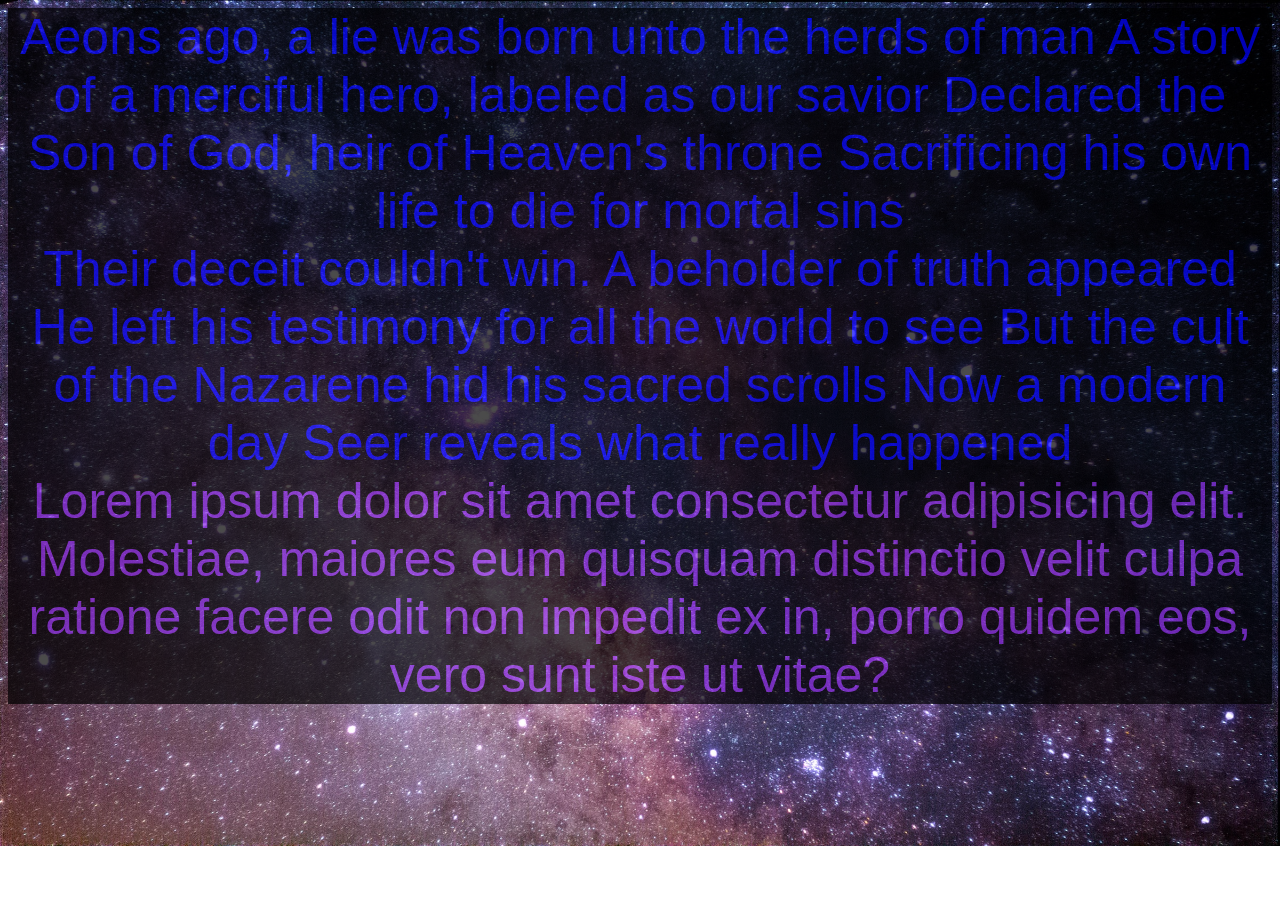
==== Exercises/StarWars/index.html @ 69970fa0 "1st version" ====
<!DOCTYPE html>
<html lang="en">
<head>
    <title>Responsive</title>
    <link rel="stylesheet" href="style.css">
    <link rel="stylesheet" href="https://cdnjs.cloudflare.com/ajax/libs/font-awesome/4.7.0/css/font-awesome.css" integrity="sha512-5A8nwdMOWrSz20fDsjczgUidUBR8liPYU+WymTZP1lmY9G6Oc7HlZv156XqnsgNUzTyMefFTcsFH/tnJE/+xBg==" crossorigin="anonymous" referrerpolicy="no-referrer" />
    <meta name="viewport" content="width=device-width, initial-scale=1">
</head>
<body>
    <div class="intro">Aeons ago, a lie was born unto the herds of man
        A story of a merciful hero, labeled as our savior
        Declared the Son of God, heir of Heaven's throne
        Sacrificing his own life to die for mortal sins
    </br>
        Their deceit couldn't win. A beholder of truth appeared
        He left his testimony for all the world to see
        But the cult of the Nazarene hid his sacred scrolls
        Now a modern day Seer reveals what really happened</div>
    <div class="lorem">Lorem ipsum dolor sit amet consectetur adipisicing elit. Molestiae, maiores eum quisquam distinctio velit culpa ratione facere odit non impedit ex in, porro quidem eos, vero sunt iste ut vitae? </div>
</body>
</html>
---- Exercises/StarWars/style.css ----
* {
    font-family: 'Gill Sans', 'Gill Sans MT', Calibri, 'Trebuchet MS', sans-serif;
}
body {
    background-image: url(stars.jpg);
    background-size: cover;
    background-repeat: no-repeat;
}
.intro {
    font-size: 50px;
    text-align: center;
    color: blue;
    background-color: black;
    opacity: 0.7;
}
.lorem {
    font-size: 50px;
    text-align: center;
    color: blueviolet;
    background-color: black;
    opacity: 0.7;
}
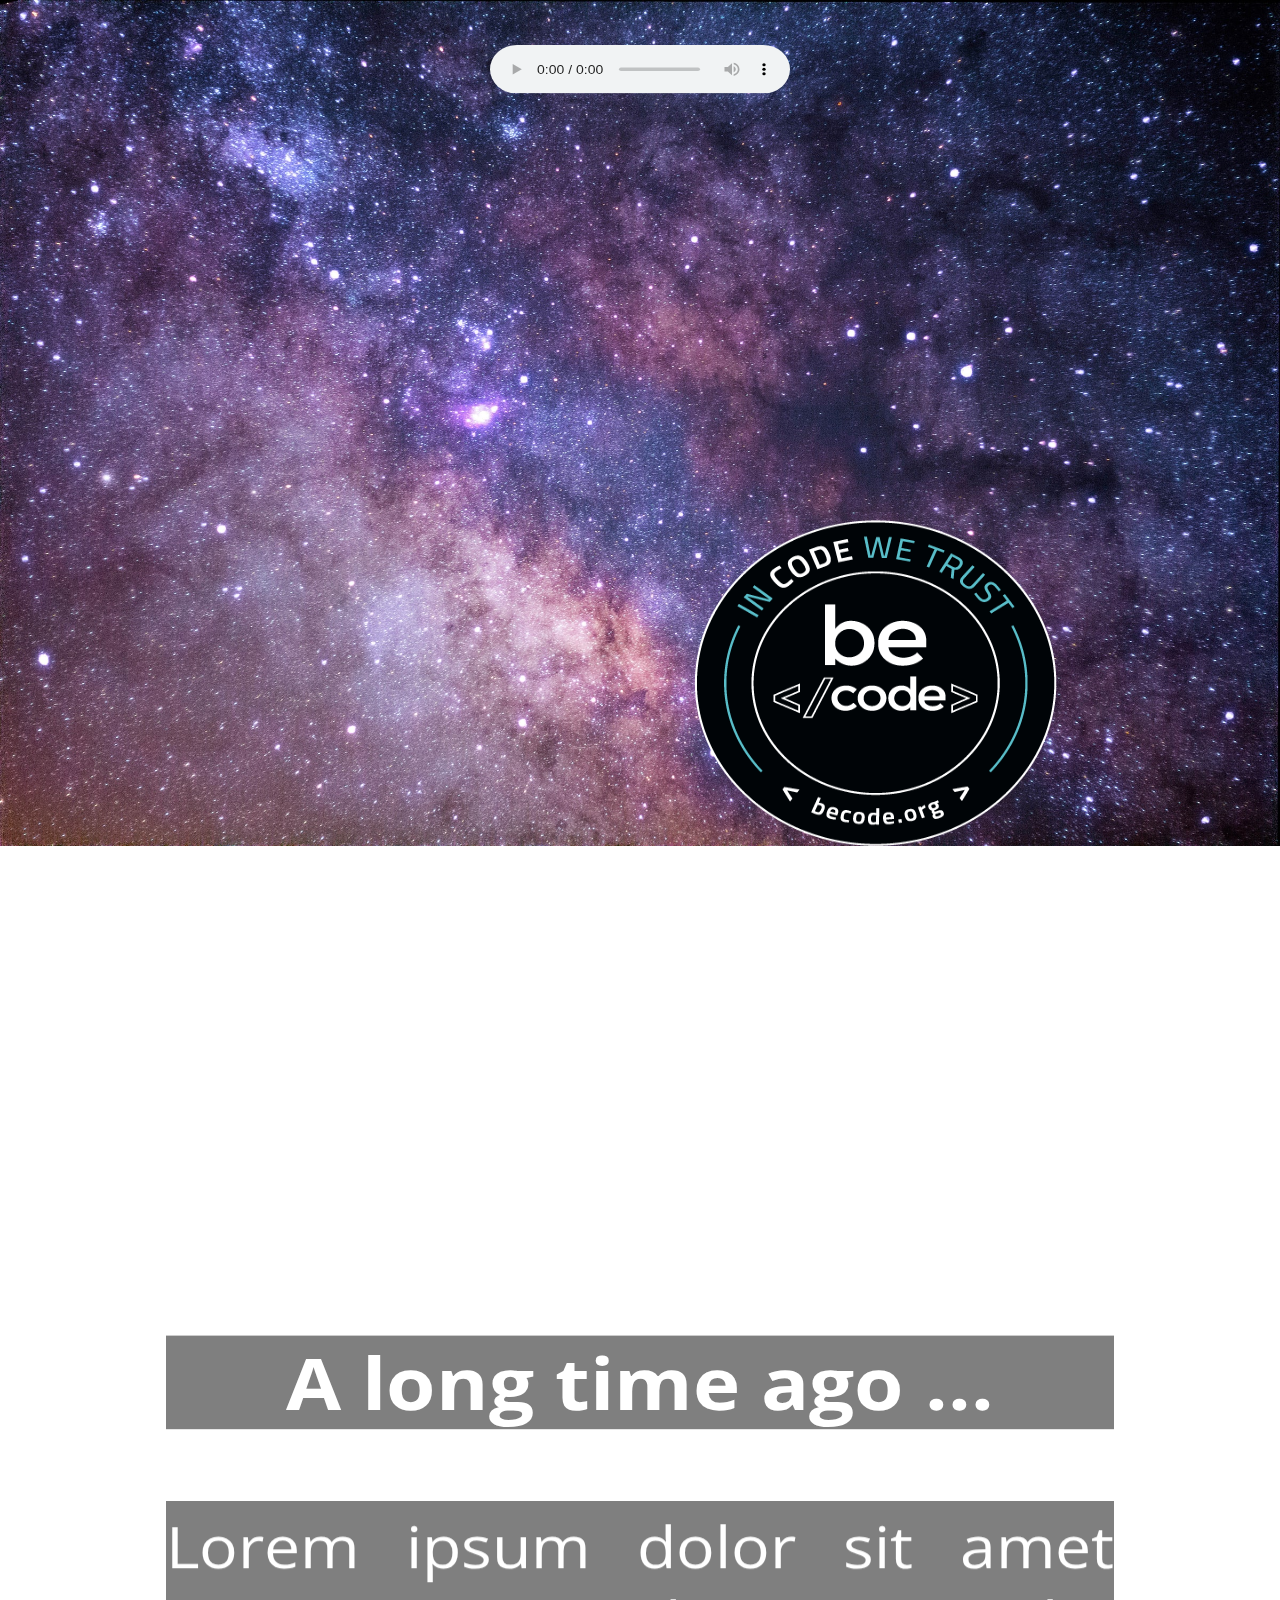
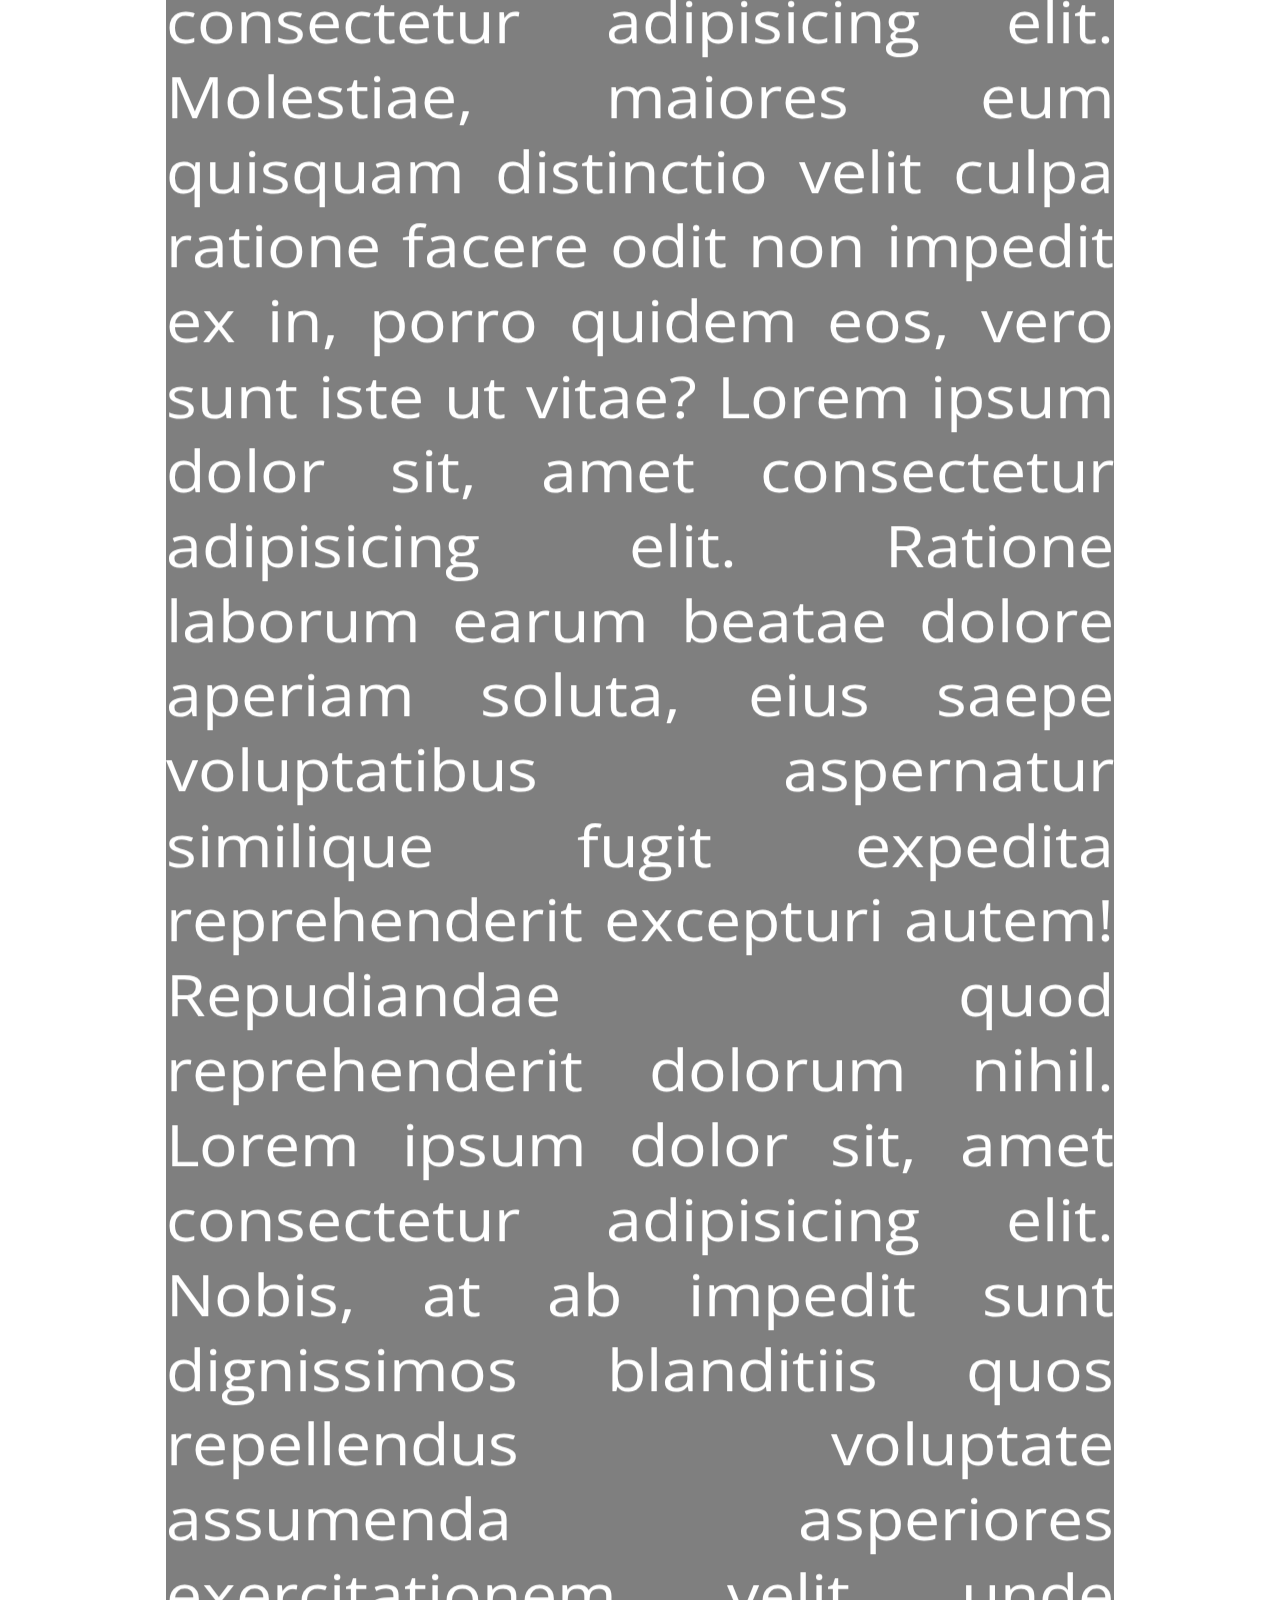
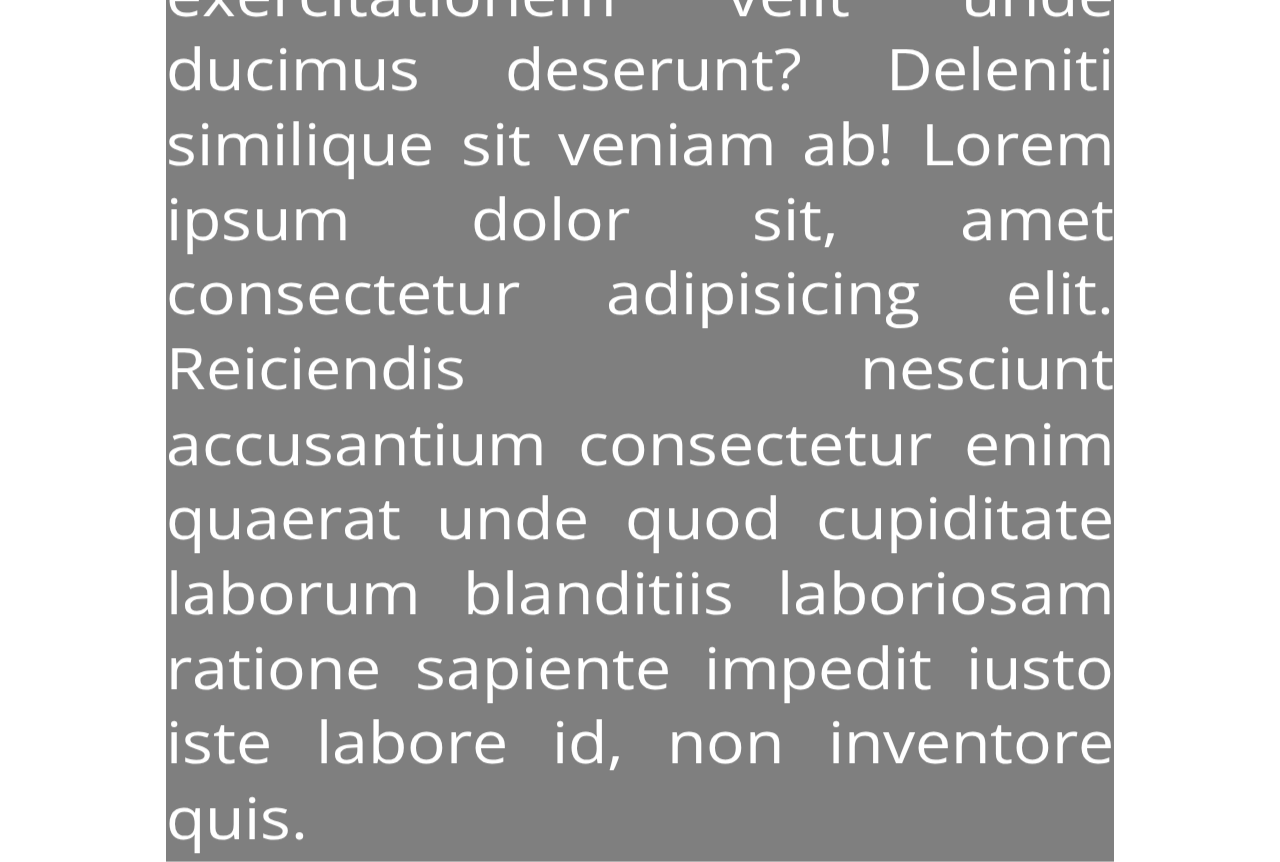
==== commit 1f9de23a: "update" ====
--- a/Exercises/StarWars/index.html
+++ b/Exercises/StarWars/index.html
@@ -1,21 +1,27 @@
 <!DOCTYPE html>
 <html lang="en">
 <head>
-    <title>Responsive</title>
+    <title>StarWars</title>
     <link rel="stylesheet" href="style.css">
     <link rel="stylesheet" href="https://cdnjs.cloudflare.com/ajax/libs/font-awesome/4.7.0/css/font-awesome.css" integrity="sha512-5A8nwdMOWrSz20fDsjczgUidUBR8liPYU+WymTZP1lmY9G6Oc7HlZv156XqnsgNUzTyMefFTcsFH/tnJE/+xBg==" crossorigin="anonymous" referrerpolicy="no-referrer" />
     <meta name="viewport" content="width=device-width, initial-scale=1">
 </head>
 <body>
-    <div class="intro">Aeons ago, a lie was born unto the herds of man
-        A story of a merciful hero, labeled as our savior
-        Declared the Son of God, heir of Heaven's throne
-        Sacrificing his own life to die for mortal sins
-    </br>
-        Their deceit couldn't win. A beholder of truth appeared
-        He left his testimony for all the world to see
-        But the cult of the Nazarene hid his sacred scrolls
-        Now a modern day Seer reveals what really happened</div>
-    <div class="lorem">Lorem ipsum dolor sit amet consectetur adipisicing elit. Molestiae, maiores eum quisquam distinctio velit culpa ratione facere odit non impedit ex in, porro quidem eos, vero sunt iste ut vitae? </div>
+    <div class="container">
+        <div class="credits">
+            <div class="headings">
+                <img src="becode_logo.png" alt="becode">
+                <h1 class="intro">A long time ago ...</h1>
+            </div>
+            <p>Lorem ipsum dolor sit amet consectetur adipisicing elit. Molestiae, maiores eum quisquam distinctio velit culpa ratione facere odit non impedit ex in, porro quidem eos, vero sunt iste ut vitae? Lorem ipsum dolor sit, amet consectetur adipisicing elit. Ratione laborum earum beatae dolore aperiam soluta, eius saepe voluptatibus aspernatur similique fugit expedita reprehenderit excepturi autem! Repudiandae quod reprehenderit dolorum nihil. Lorem ipsum dolor sit, amet consectetur adipisicing elit. Nobis, at ab impedit sunt dignissimos blanditiis quos repellendus voluptate assumenda asperiores exercitationem velit unde ducimus deserunt? Deleniti similique sit veniam ab! Lorem ipsum dolor sit, amet consectetur adipisicing elit. Reiciendis nesciunt accusantium consectetur enim quaerat unde quod cupiditate laborum blanditiis laboriosam ratione sapiente impedit iusto iste labore id, non inventore quis.</p>
+        </div>
+        <div class="audiocontrols">
+            <audio controls autoplay loop>
+                <source src="Star_Wars_flute.mp3" type="audio/mpeg">
+                <source src="audio_Star_Wars_flute.ogg" type="audio/ogg">
+                <p> Your browser doesn't support the audio tag.</p>
+            </audio>
+        </div>
+    </div>
 </body>
 </html>--- a/Exercises/StarWars/style.css
+++ b/Exercises/StarWars/style.css
@@ -1,22 +1,71 @@
+@import url('https://fonts.googleapis.com/css2?family=Libre+Franklin&family=Open+Sans:ital,wght@0,300;0,400;0,500;0,600;0,700;0,800;1,300&display=swap');
 * {
-    font-family: 'Gill Sans', 'Gill Sans MT', Calibri, 'Trebuchet MS', sans-serif;
+    margin: 0;
+    padding: 0;
+    box-sizing: border-box;
 }
 body {
+    font-family: 'Libre Franklin', sans-serif;
+    font-family: 'Open Sans', sans-serif;
+    color: white;
+    font-size: 5vw;
+    text-align: justify;
+    line-height: 1.3;
+    overflow: hidden;
     background-image: url(stars.jpg);
     background-size: cover;
     background-repeat: no-repeat;
 }
-.intro {
-    font-size: 50px;
+.container {
+    margin: 0 auto;
+    perspective: 380px;
+    perspective-origin: bottom;
+    position: absolute;
+    top: 0;
+    bottom: 0;
+    left: 0;
+    right: 0;
+    overflow: visible;
+    transform: scaleY(0.9);
+}
+img {
+    margin: 50%;
+}
+.credits {
+    position: absolute;
+    top: 0;
+    left: 13%;
+    right: 13%;
+    height: 100;
+    animation: play 80s infinite;
+}
+.headings {
+    margin-bottom: 5rem;
+}
+h1 {
+    font-size: 5rem;
     text-align: center;
-    color: blue;
+    opacity: 0.5;
     background-color: black;
-    opacity: 0.7;
 }
-.lorem {
-    font-size: 50px;
-    text-align: center;
-    color: blueviolet;
+p {
+    padding: 0.5rem 0;
+    opacity: 0.5;
     background-color: black;
-    opacity: 0.7;
+}
+@keyframes play {
+    0% {transform: rotateX(17deg) translate3d(0, 100rem, 0); 
+        opacity: 1;
+    }
+    85% {
+        opacity: 1;
+    }
+    100% {
+        transform: rotateX(17deg) translate3d(0, -450rem, 0);
+        opacity: 0;
+    }
+}
+.audiocontrols {
+    display: flex;
+    justify-content: center;
 }